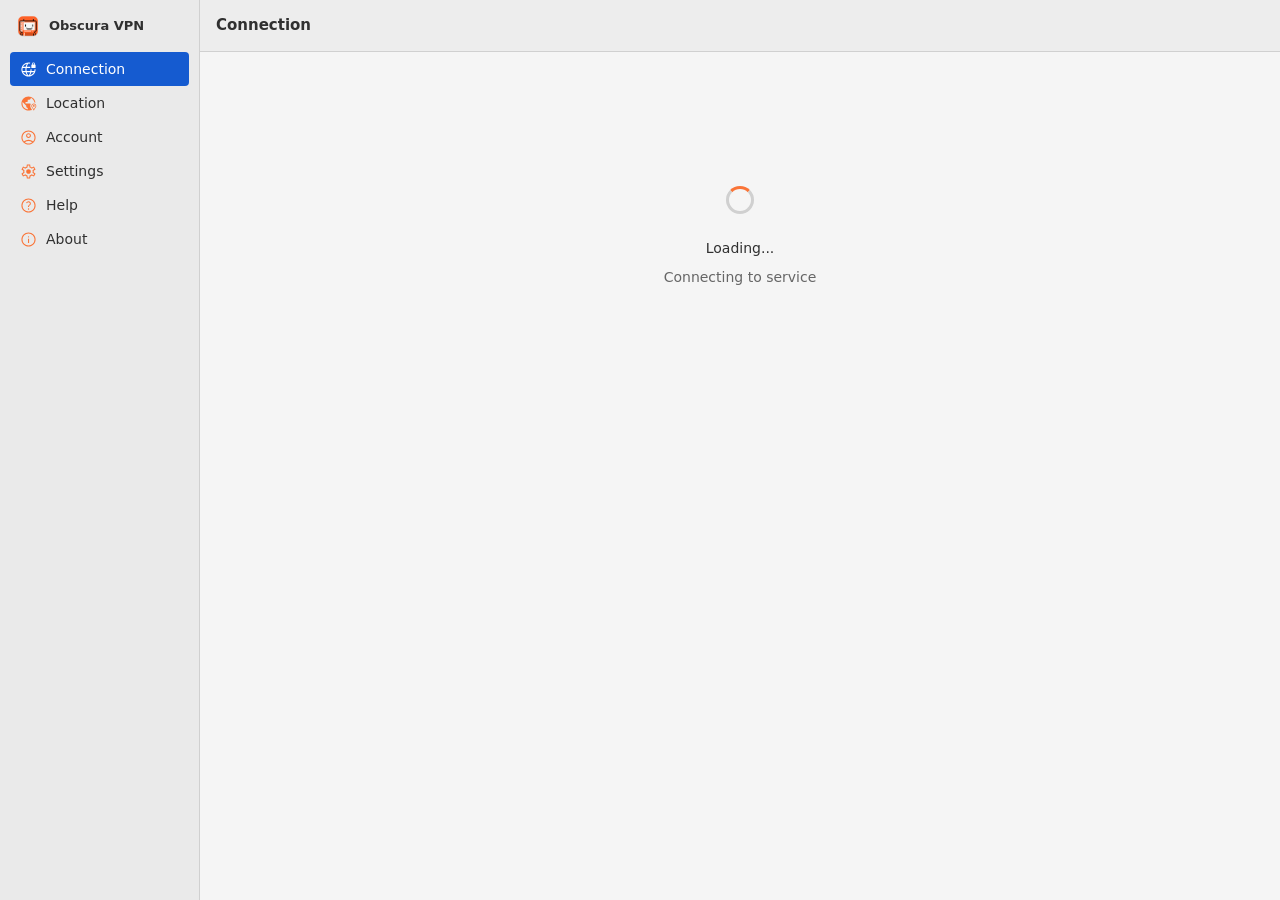
==== simple-ui/index.html @ 24886fd9 "release: refresh the official-style UI in 1.177-10" ====
<!DOCTYPE html>
<html lang="en">
<head>
<meta charset="UTF-8" />
<meta name="viewport" content="width=device-width, initial-scale=1.0" />
<title>Obscura VPN</title>
<script>if(window.obscuraNativeSidebar) document.documentElement.classList.add("native-shell");</script>
<link rel="stylesheet" href="./style.css" />
</head>
<body>
<div class="pixel-grid" id="pixelGrid" aria-hidden="true"></div>
<div id="app">
  <header class="topbar"><h1 id="pageTitle">Connection</h1></header>
  <nav class="nav" id="nav" aria-label="Main navigation">
    <div class="sidebar-brand"><img src="./assets/app-icon.png" width="24" height="24" alt="" /><span>Obscura VPN</span></div>
    <button data-view="connection" class="nav-btn active"><span class="nav-icon" aria-hidden="true"><svg xmlns="http://www.w3.org/2000/svg" width="16" height="16" viewBox="0 0 960 960" focusable="false">
  <path d="M480,880q-83,0 -156,-31.5t-127,-86q-54,-54.5 -85.5,-128T80,478q0,-83 31.5,-155.5T197,196q54,-54 127,-85t156,-31q26,0 50.5,4t49.5,9l-20,57q-20,-6 -40,-8t-40,-2q-42,35 -62,86t-34,104h196v60L373,390q-3,22 -4.5,44t-1.5,44q0,23 1.5,45.5T373,569h215q3,-23 4.5,-48t1.5,-61h60q0,36 -2,61t-4,48h160q6,-23 9,-47.5t3,-61.5h60q0,94 -31.5,171T763,763.5q-54,55.5 -127,86T480,880ZM152,569h159q-2,-23 -3,-45.5t-1,-45.5q0,-22 1,-44t4,-44L152,390q-6,22 -9,43.5t-3,44.5q0,23 3,45.5t9,45.5ZM395,810q-27,-42 -44.5,-87.5T322,629L172,629q35,66 93.5,111.5T395,810ZM172,330h151q10,-48 27.5,-93t43.5,-86q-73,18 -131,65t-91,114ZM480,822q38,-39 61,-89t36,-104L384,629q12,54 35,103.5t61,89.5ZM566,809q71,-22 129,-68t93,-112L639,629q-11,48 -28.5,93.5T566,809ZM674,400q-14,0 -24,-10t-10,-24v-132q0,-14 10,-24t24,-10h6v-40q0,-33 23.5,-56.5T760,80q33,0 56.5,23.5T840,160v40h6q14,0 24,10t10,24v132q0,14 -10,24t-24,10L674,400ZM720,200h80v-40q0,-17 -11.5,-28.5T760,120q-17,0 -28.5,11T720,158v42Z" fill="#222222" />
</svg></span>Connection</button>
    <button data-view="location" class="nav-btn"><span class="nav-icon" aria-hidden="true"><svg xmlns="http://www.w3.org/2000/svg" width="16" height="16" viewBox="0 0 960 960" focusable="false">
  <path d="M480,880q-83,0 -156,-31.5T197,763q-54,-54 -85.5,-127T80,480q0,-83 31.5,-156T197,197q54,-54 127,-85.5T480,80q157,0 270.5,104.5T878,443q-14,-8 -30,-14t-33,-9q-15,-87 -70,-156T607,161v18q0,35 -24,61t-59,26h-87v87q0,17 -13.5,28T393,392h-83v88h258q15,0 26,11t13,26q-13,23 -20,48.5t-7,51.5q0,60 34,112t66,98q-45,26 -95,39.5T480,880ZM437,819v-82q-35,0 -59,-26t-24,-61v-44L149,401q-5,20 -7,39.5t-2,39.5q0,130 84.5,227T437,819ZM780,880q-4,0 -6.5,-2t-3.5,-5q-13,-38 -34.5,-70.5T689,739q-21,-26 -35,-57t-14,-65q0,-58 41,-99t99,-41q58,0 99,41t41,99q0,34 -14,65t-35,57q-24,31 -46,63.5T790,873q-1,3 -3.5,5t-6.5,2ZM780,797q14,-21 28.5,-41t30.5,-40q17,-22 29,-46.5t12,-52.5q0,-42 -29,-71t-71,-29q-42,0 -71,29t-29,71q0,28 12,52.5t29,46.5q16,20 30.5,40t28.5,41ZM780,667q-21,0 -35.5,-14.5T730,617q0,-21 14.5,-35.5T780,567q21,0 35.5,14.5T830,617q0,21 -14.5,35.5T780,667Z" fill="#222222" />
</svg></span>Location</button>
    <button data-view="account" class="nav-btn"><span class="nav-icon" aria-hidden="true"><svg xmlns="http://www.w3.org/2000/svg" width="16" height="16" viewBox="0 0 960 960" focusable="false">
  <path d="M222,705q63,-44 125,-67.5T480,614q71,0 133.5,23.5T739,705q44,-54 62.5,-109T820,480q0,-145 -97.5,-242.5T480,140q-145,0 -242.5,97.5T140,480q0,61 19,116t63,109ZM479.81,510q-57.81,0 -97.31,-39.69 -39.5,-39.68 -39.5,-97.5 0,-57.81 39.69,-97.31 39.68,-39.5 97.5,-39.5 57.81,0 97.31,39.69 39.5,39.68 39.5,97.5 0,57.81 -39.69,97.31 -39.68,39.5 -97.5,39.5ZM480.47,880Q398,880 325,848.5t-127.5,-86q-54.5,-54.5 -86,-127.27Q80,562.47 80,479.73 80,397 111.5,324.5q31.5,-72.5 86,-127t127.27,-86q72.76,-31.5 155.5,-31.5 82.73,0 155.23,31.5 72.5,31.5 127,86t86,127.03q31.5,72.53 31.5,155T848.5,635q-31.5,73 -86,127.5t-127.03,86Q562.94,880 480.47,880ZM480,820q55,0 107.5,-16T691,748q-51,-36 -104,-55t-107,-19q-54,0 -107,19t-104,55q51,40 103.5,56T480,820ZM480,450q34,0 55.5,-21.5T557,373q0,-34 -21.5,-55.5T480,296q-34,0 -55.5,21.5T403,373q0,34 21.5,55.5T480,450ZM480,373ZM480,747Z" fill="#222222" />
</svg></span>Account</button>
    <button data-view="settings" class="nav-btn"><span class="nav-icon" aria-hidden="true"><svg xmlns="http://www.w3.org/2000/svg" width="16" height="16" viewBox="0 0 960 960" focusable="false">
  <path d="m388,880 l-20,-126q-19,-7 -40,-19t-37,-25l-118,54 -93,-164 108,-79q-2,-9 -2.5,-20.5T185,480q0,-9 0.5,-20.5T188,439L80,360l93,-164 118,54q16,-13 37,-25t40,-18l20,-127h184l20,126q19,7 40.5,18.5T669,250l118,-54 93,164 -108,77q2,10 2.5,21.5t0.5,21.5q0,10 -0.5,21t-2.5,21l108,78 -93,164 -118,-54q-16,13 -36.5,25.5T592,754L572,880L388,880ZM436,820h88l14,-112q33,-8 62.5,-25t53.5,-41l106,46 40,-72 -94,-69q4,-17 6.5,-33.5T715,480q0,-17 -2,-33.5t-7,-33.5l94,-69 -40,-72 -106,46q-23,-26 -52,-43.5T538,252l-14,-112h-88l-14,112q-34,7 -63.5,24T306,318l-106,-46 -40,72 94,69q-4,17 -6.5,33.5T245,480q0,17 2.5,33.5T254,547l-94,69 40,72 106,-46q24,24 53.5,41t62.5,25l14,112ZM480,610q54,0 92,-38t38,-92q0,-54 -38,-92t-92,-38q-54,0 -92,38t-38,92q0,54 38,92t92,38ZM480,480Z" fill="#222222" />
</svg></span>Settings</button>
    <button data-view="help" class="nav-btn"><span class="nav-icon" aria-hidden="true"><svg xmlns="http://www.w3.org/2000/svg" width="16" height="16" viewBox="0 -960 960 960" focusable="false">
  <path d="M511-258q11-11 11-27t-11-27q-11-11-27-11t-27 11q-11 11-11 27t11 27q11 11 27 11t27-11Zm-62-135h59q0-26 6.5-47.5T555-490q31-26 44-51t13-55q0-53-34.5-85T486-713q-49 0-86.5 24.5T345-621l53 20q11-28 33-43.5t52-15.5q34 0 55 18.5t21 47.5q0 22-13 41.5T508-512q-30 26-44.5 51.5T449-393Zm31 313q-82 0-155-31.5t-127.5-86Q143-252 111.5-325T80-480q0-83 31.5-156t86-127Q252-817 325-848.5T480-880q83 0 156 31.5T763-763q54 54 85.5 127T880-480q0 82-31.5 155T763-197.5q-54 54.5-127 86T480-80Zm0-60q142 0 241-99.5T820-480q0-142-99-241t-241-99q-141 0-240.5 99T140-480q0 141 99.5 240.5T480-140Zm0-340Z" fill="#222222" />
</svg></span>Help</button>
    <button data-view="about" class="nav-btn"><span class="nav-icon" aria-hidden="true"><svg xmlns="http://www.w3.org/2000/svg" width="16" height="16" viewBox="0 0 960 960" focusable="false">
  <path d="M453,680h60v-240h-60v240ZM479.98,366q14.02,0 23.52,-9.2T513,334q0,-14.45 -9.48,-24.22 -9.48,-9.78 -23.5,-9.78t-23.52,9.78Q447,319.55 447,334q0,13.6 9.48,22.8 9.48,9.2 23.5,9.2ZM480.27,880q-82.74,0 -155.5,-31.5Q252,817 197.5,762.5t-86,-127.34Q80,562.32 80,479.5t31.5,-155.66Q143,251 197.5,197t127.34,-85.5Q397.68,80 480.5,80t155.66,31.5Q709,143 763,197t85.5,127Q880,397 880,479.73q0,82.74 -31.5,155.5Q817,708 763,762.32q-54,54.31 -127,86Q563,880 480.27,880ZM480.5,820Q622,820 721,720.5t99,-241Q820,338 721.19,239T480,140q-141,0 -240.5,98.81T140,480q0,141 99.5,240.5t241,99.5ZM480,480Z" fill="#222222" />
</svg></span>About</button>
    <div class="sidebar-footer"><span id="appVersion"></span></div>
  </nav>

  <!-- Main -->
  <main class="main">
    <!-- Splash / Loading -->
    <section id="view-splash" class="view">
      <div class="center">
        <div class="loader"></div>
        <p>Loading...</p>
        <p class="muted" id="splashDetail">Connecting to service</p>
      </div>
    </section>

    <!-- Degraded -->
    <section id="view-degraded" class="view hidden">
      <div class="card warning">
        <h3>Service unavailable</h3>
        <p id="degradedMsg">Obscura service is not running.</p>
        <div class="row gap">
          <button id="btnRestartService" class="btn primary">Restart service</button>
          <button id="btnAddOperator" class="btn">Add permission</button>
        </div>
        <p class="muted small" id="degradedDetail"></p>
        <p class="muted small" id="degradedHint">If initialization does not finish, check the service logs: <code>journalctl -u obscura.service -n 50 --no-pager</code> — common cause is a missing <code>libtss2-tctildr0t64</code> (<code>sudo apt install libtss2-tctildr0t64</code>).</p>
      </div>
    </section>

    <!-- Login -->
    <section id="view-login" class="view hidden">
      <div class="login-layout">
        <div class="login-card card">
          <h2 id="loginTitle">Welcome to Obscura</h2>
          <p class="muted" id="loginSubtitle">Create an account or sign in with your existing number.</p>

          <div id="loginCreateBox">
            <button id="btnCreateAccount" class="btn primary large full">Create account</button>
            <p class="or">— or —</p>
          </div>

          <div class="field">
            <label for="accountInput">Account number</label>
            <input id="accountInput" type="text" placeholder="XXXX - XXXX - XXXX - XXXX - XXXX" autocomplete="off" spellcheck="false" />
            <p class="field-hint small muted" id="accountHint">Enter the 20 digits (with or without dashes)</p>
            <p class="field-error small" id="accountError"></p>
          </div>
          <button id="btnLogin" class="btn primary full">Sign in</button>
          <p class="small muted" id="loginStatus"></p>

          <div id="loginGeneratedBox" class="hidden">
            <div class="generated-number" id="generatedNumber"></div>
            <div class="row gap">
              <button id="btnCopyGenerated" class="btn">Copy</button>
              <a id="payLink" class="btn primary" target="_blank" rel="noopener">Continue to payment</a>
            </div>
            <button id="btnDoneGenerated" class="btn ghost small">I've paid / Continue</button>
            <button id="btnWantExisting" class="btn ghost small muted">I already have an account</button>
          </div>
        </div>
        <p class="small muted center">By creating, you agree to the terms at <a href="https://obscura.com/legal" target="_blank">obscura.com/legal</a></p>
      </div>
    </section>

    <!-- Connection -->
    <section id="view-connection" class="view hidden">
      <div class="connection-main">
        <div class="hero">
          <img src="./assets/not-connected-mascot.svg" id="connectionMascot" class="hero-logo" width="76" height="76" alt="" />
          <h2 id="connTitle">Not connected to Obscura</h2>
          <p class="muted" id="connSubtitle">Connect to browse privately</p>
          <div id="connActions">
            <button id="btnQuickConnect" class="btn primary large"><img class="quick-icon" src="./assets/bolt.badge.automatic.fill.svg" alt="" /> Quick Connect</button>
            <button id="btnCancelConnect" class="btn hidden">Cancel</button>
            <button id="btnDisconnect" class="btn danger hidden">Disconnect</button>
          </div>
        </div>
        <div class="connection-choice">
          <p class="or"><span>or connect to</span></p>
          <div class="city-control">
            <div class="city-picker"><span id="cityFlag" aria-hidden="true"></span><label class="sr-only" for="citySelect">VPN location</label><select id="citySelect" class="select"></select><span id="lastChosenBadge" class="last-chosen hidden">Last chosen</span></div>
            <button id="btnConnectCity" class="btn primary">Connect</button>
            <button id="btnDisconnectCity" class="btn hidden">Disconnect</button>
          </div>
          <p class="small muted" id="cityHint"></p>
        </div>
        <div id="sessionCard" class="session-card" style="display:none"><p class="small muted" id="sessionInfo"></p></div>
      </div>
      <div class="traffic-panel" id="trafficPanel" data-state="disconnected" role="status" aria-live="polite">
        <div class="traffic-endpoint"><svg viewBox="0 0 24 24" aria-hidden="true"><path d="M5 4h14v12H5zM2 20h20M8 16v4m8-4v4"/></svg><span>Your device</span></div>
        <div class="traffic-path"><div class="progress-track" id="progressTrack" aria-hidden="true"><span class="dot"></span><span class="progress-line"></span><span class="dot"></span><span class="progress-line"></span><span class="dot"></span><span class="progress-line"></span><span class="dot"></span></div><span id="trafficMessage">Protection not confirmed</span></div>
        <div class="traffic-endpoint"><svg viewBox="0 0 24 24" aria-hidden="true"><circle cx="12" cy="12" r="9"/><ellipse cx="12" cy="12" rx="4" ry="9"/><path d="M3 12h18M5 6h14M5 18h14"/></svg><span>Internet</span></div>
      </div>
    </section>

    <!-- Location -->
    <section id="view-location" class="view hidden">
      <div class="stack">
        <div class="location-banner" id="locationBanner" data-state="disconnected">
          <span class="status-symbol" aria-hidden="true">!</span><div class="flex-1"><h2 id="locationConnectionTitle">Disconnected</h2><p id="locationConnectionDetail">Protection not confirmed</p></div>
          <button id="btnLocationConnect" class="btn primary">ϟ Quick Connect</button>
        </div>
        <div class="location-search">
          <label id="locationTitle" class="sr-only" for="locationSearch">Choose location</label>
          <input id="locationSearch" type="search" placeholder="Search city or country…" />
          <div class="row gap small muted" id="locationStats"></div>
        </div>
        <div id="locationList" class="stack"></div>
      </div>
    </section>

    <!-- Account -->
    <section id="view-account" class="view hidden">
      <div class="stack account-sections">
        <div class="card account-status" id="accountStatusCard"></div>
        <div class="card account-number-card">
          <div class="row gap"><h2 class="flex-1">Account Number</h2><button id="btnToggleAccount" class="btn text small" aria-label="Show account number">Show</button><button id="btnCopyAccount" class="btn text small">Copy</button><button id="btnLogout" class="btn text danger">Log out</button></div>
          <code id="accountNumberDisplay" class="mono">••••</code>
        </div>
        <div class="card configurations-card"><h2>WireGuard® Configurations</h2><a id="manageTunnelsLink" href="#" target="_blank" rel="noopener" class="btn primary">Manage Configurations ↗</a></div>
        <details class="account-danger"><summary>Account deletion</summary><p class="muted small">Permanently delete this account.</p><button id="btnDeleteAccount" class="btn danger">Delete account</button></details>
      </div>
    </section>

    <!-- Settings -->
    <section id="view-settings" class="view hidden">
      <div class="stack">
        <div class="card">
          <h3>General</h3>
          <label class="switch"><input type="checkbox" id="toggleLoginItem" /> <span>Launch Obscura VPN at login</span></label>
          <label class="switch"><input type="checkbox" id="toggleAutoConnect" /> <span>Automatically connect at launch</span></label>
          <p class="setting-description muted">Connect to the last chosen location when Obscura starts. If you last used Quick Connect, Obscura will choose a location automatically.</p>
        </div>
        <div class="card" id="killSwitchSettings">
          <h3>Network</h3>
          <label class="switch">
            <input type="checkbox" id="toggleKillSwitch" />
            <span>Kill switch</span>
          </label>
          <p class="small muted setting-description">When enabled, blocks internet traffic outside VPN tunnels, including during startup and while disconnected. Local network access follows your settings.</p>
          <p class="small muted" id="killSwitchStatus" role="status" aria-live="polite"></p>
          <label class="switch"><input type="checkbox" id="toggleLocalNetwork" /><span>Allow local network access</span></label>
          <button id="btnRotateKey" class="btn primary">Rotate WireGuard® key</button>
        </div>
        <div class="card">
          <h3>Appearance</h3>
          <div class="row gap">
            <button data-scheme="auto" class="btn small scheme-btn">Auto</button>
            <button data-scheme="light" class="btn small scheme-btn">Light</button>
            <button data-scheme="dark" class="btn small scheme-btn">Dark</button>
          </div>
        </div>
        <div class="card">
          <h3>DNS</h3>
          <div class="row gap">
            <label class="radio"><input type="radio" name="dnsMode" value="obscura" checked /> Obscura</label>
            <label class="radio"><input type="radio" name="dnsMode" value="system" /> System</label>
          </div>
          <div class="grid2" id="dnsBlockGrid">
            <label class="switch"><input type="checkbox" data-dns="ad" /> Ads</label>
            <label class="switch"><input type="checkbox" data-dns="tracker" /> Trackers</label>
            <label class="switch"><input type="checkbox" data-dns="malware" /> Malware</label>
            <label class="switch"><input type="checkbox" data-dns="adult" /> Adult</label>
            <label class="switch"><input type="checkbox" data-dns="gambling" /> Gambling</label>
            <label class="switch"><input type="checkbox" data-dns="socialMedia" /> Social media</label>
          </div>
        </div>
      </div>
    </section>

    <!-- Help -->
    <section id="view-help" class="view hidden">
      <div class="stack">
        <div class="card">
          <img class="help-mascot" src="./assets/thinking-mascot.svg" width="100" height="138" alt="" />
          <h2>Having trouble?</h2>
          <p>Reach out to <a href="mailto:support@obscura.net">support@obscura.net</a></p>
          <details class="feedback-details"><summary>Include a description of the problem</summary><div class="field">
            <label for="feedbackInput">Describe the problem (for debug bundle)</label>
            <textarea id="feedbackInput" rows="3" placeholder="What happened?"></textarea>
          </div>
          </details><button id="btnDebugBundle" class="btn primary">Create Debugging Archive</button>
          <p class="small muted" id="debugPath"></p>
          <button id="btnRevealDebug" class="btn small hidden">Show file</button>
          <h3 class="social-heading">Socials</h3><p class="muted">Connect with us via</p>
          <div class="social-links"><a href="https://discord.gg/xsP2Fp7s6r" target="_blank" rel="noopener">Discord</a><a href="https://matrix.to/#/!CznDYbvmUUGxsJaWuW:matrix.social.obscuravpn.io?via=matrix.social.obscuravpn.io&amp;via=matrix.org" target="_blank" rel="noopener">[m] Matrix</a><a href="https://x.com/obscuravpn" target="_blank" rel="noopener" aria-label="Obscura on X">𝕏</a></div>
        </div>
      </div>
    </section>

    <!-- About -->
    <section id="view-about" class="view hidden">
      <div class="stack">
        <div class="card center">
          <div><img src="./assets/app-icon.png" class="about-logo" width="96" height="96" alt="" /></div>
          <h2 class="wordmark" aria-label="Obscura"><svg xmlns="http://www.w3.org/2000/svg" width="127" height="27" viewBox="0 0 127 27" fill="black" aria-hidden="true" focusable="false">
<path fill-rule="evenodd" clip-rule="evenodd" d="M109.827 13.6818V8.66624L126.108 8.68357V27.0006H109.899V15.8486H120.936V13.6818H109.827ZM120.936 19.7778H115.071V22.0602H120.936V19.7778Z" />
<path d="M100.336 26.9718H95.0489V8.68357H107.126V13.6818H100.336V26.9718Z" />
<path d="M91.8708 27.0006H75.6625V8.68357H80.8341V22.0602H86.6992V8.68357H91.8708V27.0006Z" />
<path d="M72.9756 26.9718H59.5698V8.68357H72.9756V13.6818H64.7414V22.0602H72.9756V26.9718Z" />
<path d="M56.3628 27.0006H41.9747V22.0602H51.1045V19.72H41.9747V8.71246H56.3628V13.6818H47.233V15.9064H56.3628V27.0006Z" />
<path fill-rule="evenodd" clip-rule="evenodd" d="M39.0855 27.0006H21.6927V0.333984H26.951V8.71246H39.0855V27.0006ZM26.951 13.6818V22.0602H33.9139V13.6818H26.951Z" />
<path fill-rule="evenodd" clip-rule="evenodd" d="M0.890625 27.0006V8.71246H18.2835V27.0006H0.890625ZM6.14893 13.6818V22.0602H13.1118V13.6818H6.14893Z" />
</svg></h2>
          <p class="muted" id="aboutVersion">v1.177-10</p>
          <a href="https://github.com/gnustella-lab/obscura-simple/releases/latest" target="_blank" rel="noopener" class="btn primary">Check for updates ↗</a>
          <p class="about-copyright muted">© Sovereign Engineering Inc. All rights reserved.</p>
          <div class="row center gap">
            <a href="https://obscura.com" target="_blank" class="text-link">Visit obscura.com</a>
            <button id="btnLicenses" class="btn text small">Open Source Licenses</button><a href="https://obscura.com/legal" target="_blank" rel="noopener">Terms of Service and Privacy Policy</a>
          </div>
          <p class="small muted">WireGuard® is a registered trademark of Jason A. Donenfeld.</p>
        </div>
        <div class="card" id="licensesCard" style="display:none">
          <h3>Licenses</h3>
          <p class="muted">Source and dependency information for this build.</p><p><a href="https://github.com/gnustella-lab/obscura-simple/blob/main/LICENSE.md" target="_blank" rel="noopener">Application license ↗</a></p><p><a href="https://github.com/gnustella-lab/obscura-simple/blob/main/rustlib/Cargo.toml" target="_blank" rel="noopener">Rust dependencies ↗</a></p><p><a href="https://github.com/gnustella-lab/obscura-simple/blob/main/obscura-ui/package.json" target="_blank" rel="noopener">UI dependencies ↗</a></p>
        </div>
      </div>
    </section>

    <!-- Developer -->
    <section id="view-developer" class="view hidden">
      <div class="stack">
        <div class="card">
          <h3>Developer</h3>
          <pre id="devOsStatus" class="mono small" style="max-height:240px;overflow:auto"></pre>
          <pre id="devAppStatus" class="mono small" style="max-height:240px;overflow:auto"></pre>
          <div class="row gap">
            <button id="btnResetDefaults" class="btn small danger">Reset</button>
            <button id="btnRestartApp" class="btn small">Restart app</button>
          </div>
        </div>
      </div>
    </section>
  </main>
</div>

<div id="toast" class="toast hidden"></div>
<script type="module" src="./app.js"></script>
</body>
</html>
---- simple-ui/style.css ----
:root{
  color-scheme:light dark;
  --bg:#f5f5f5;--sidebar:#eaeaea;--header:#ededed;--card:#fff;
  --text:#303030;--muted:#666;--border:#d0d0d0;--control-border:#858585;
  --primary:#fa7437;--primary-hover:#ff8750;--primary-text:#281205;--link:#a43d13;
  --selected:#155bd0;--success:#267440;--danger:#b62638;--protected:#235cb0;
  --pixel:#b7b7b7;--switch:#999;--radius:8px;--speed:.15s;
  --sidebar-width:200px;--font-sans:system-ui,-apple-system,"Segoe UI",sans-serif;
}
@media(prefers-color-scheme:dark){
  :root:not([data-theme="light"]){
    --bg:#2e2e2e;--sidebar:#383838;--header:#262626;--card:#343434;
    --text:#dedede;--muted:#b6b6b6;--border:#535353;--control-border:#858585;
    --primary-text:#fff;--quick-icon-filter:brightness(0) invert(1);
    --link:#ffc18a;--success:#8edaa4;--danger:#ff8b98;--protected:#9dc3ff;
    --pixel:#505050;--switch:#585858;
  }
}
:root[data-theme="dark"]{
  color-scheme:dark;--bg:#2e2e2e;--sidebar:#383838;--header:#262626;--card:#343434;
  --text:#dedede;--muted:#b6b6b6;--border:#535353;--control-border:#858585;
  --primary-text:#fff;--quick-icon-filter:brightness(0) invert(1);
  --link:#ffc18a;--success:#8edaa4;--danger:#ff8b98;--protected:#9dc3ff;
  --pixel:#505050;--switch:#585858;
}
:root[data-theme="light"]{color-scheme:light}
*,*::before,*::after{box-sizing:border-box}
html,body{margin:0;padding:0;min-height:100%;-webkit-text-size-adjust:100%}
body{min-height:100vh;isolation:isolate;background:var(--bg);color:var(--text);font:14px/1.5 var(--font-sans)}
button,input,select,textarea{font:inherit;color:inherit}
button,a,input,select,textarea,summary{-webkit-tap-highlight-color:transparent}
button{cursor:pointer}button:disabled{cursor:default;opacity:.5}
a{color:var(--link);text-decoration:none}a:hover{text-decoration:underline}
h1,h2,h3,h4,p{margin:0}h1{font-size:15px;font-weight:600}h2{font-size:18px;font-weight:600}h3{font-size:18px;font-weight:600}h4{font-size:14px;font-weight:500}
p+p{margin-top:8px}code,pre,.mono{font-family:ui-monospace,SFMono-Regular,Consolas,monospace}
.hidden{display:none!important}.muted{color:var(--muted)}.small{font-size:12px}.center{text-align:center}.flex-1{flex:1;min-width:0}
.row{display:flex;align-items:center}.row.center{justify-content:center}.gap{gap:12px}.stack{display:flex;flex-direction:column;gap:24px}
.full{width:100%}.grid2{display:grid;grid-template-columns:repeat(2,minmax(0,1fr));gap:8px 24px}
.sr-only{position:absolute;width:1px;height:1px;padding:0;margin:-1px;overflow:hidden;clip:rect(0,0,0,0);white-space:nowrap;border:0}
:focus-visible{outline:2px solid var(--link);outline-offset:3px}
#app{position:relative;z-index:1;min-height:100vh}
.nav{position:fixed;inset:0 auto 0 0;width:var(--sidebar-width);display:flex;flex-direction:column;padding:10px 10px 16px;background:var(--sidebar);border-right:1px solid var(--border);z-index:20}
.sidebar-brand{height:42px;display:flex;align-items:center;gap:9px;padding:0 6px 10px;font-size:13px;font-weight:600}
.nav-btn{display:flex;align-items:center;gap:9px;min-height:34px;padding:5px 10px;border:0;border-radius:4px;background:transparent;text-align:left;font-weight:500}
.nav-btn.active{background:var(--selected);color:#fff}.nav-icon{width:17px;height:17px;flex:none;color:var(--primary)}
.nav-icon svg{display:block;width:100%;height:100%;fill:currentColor}.nav-icon path{fill:currentColor}.nav-btn.active .nav-icon{color:#fff}.sidebar-footer{margin-top:auto;padding:16px 10px 0;font-size:11px;color:var(--muted)}
.topbar{position:sticky;top:0;z-index:10;height:52px;margin-left:var(--sidebar-width);padding:0 16px;display:flex;align-items:center;background:var(--header);border-bottom:1px solid var(--border)}
.main{position:relative;margin-left:var(--sidebar-width);padding:30px 60px 24px}
.view{max-width:700px;margin:0 auto}.card{padding:18px 16px;border:1px solid var(--border);border-radius:var(--radius);background:var(--card)}
.card>h3{margin-bottom:16px}.card>p{margin-top:10px}.card.warning{border-color:var(--link)}
.native-shell{--sidebar-width:0px}.native-shell .nav{display:none!important}
body.no-navigation{--sidebar-width:0px}.no-navigation .nav{display:none}
.btn{display:inline-flex;align-items:center;justify-content:center;gap:8px;min-height:38px;padding:8px 16px;border:1px solid var(--control-border);border-radius:7px;background:var(--card);font-weight:550;text-decoration:none;white-space:nowrap}
.btn.primary{background:var(--primary);color:var(--primary-text);border-color:transparent}.btn.primary:hover{text-decoration:none;background:var(--primary-hover)}
.btn.danger{color:var(--danger)}.btn.text,.btn.ghost{background:transparent;border-color:transparent;color:var(--link);padding:4px 8px;min-height:32px}.btn.text.danger{color:var(--danger)}
.btn.small{font-size:12px;min-height:32px;padding:5px 10px}.btn.large{min-height:44px;font-size:15px}
.icon-btn{display:inline-flex;align-items:center;justify-content:center;width:32px;height:32px;border:1px solid var(--control-border);border-radius:5px;background:transparent;padding:5px;color:var(--text)}
input:not([type="checkbox"]):not([type="radio"]),select,textarea{width:100%;min-width:0;min-height:38px;padding:8px 12px;border:1px solid var(--control-border);border-radius:6px;background:var(--card)}
textarea{resize:vertical}::placeholder{color:var(--muted);opacity:1}.field{margin:14px 0}.field>label{display:block;margin-bottom:6px}.field-hint,.field-error{margin-top:6px}.field-error{color:var(--danger)}
.switch{display:flex;align-items:flex-start;gap:12px;min-height:36px;cursor:pointer;font-size:14px}
.switch input{appearance:none;-webkit-appearance:none;flex:none;width:36px;height:20px;margin:2px 0 0;background:var(--switch);border:1px solid var(--control-border);border-radius:12px;position:relative;cursor:pointer;transition:background-color var(--speed) ease}
.switch input::after{content:"";position:absolute;top:2px;left:2px;width:14px;height:14px;border-radius:50%;background:#fff;box-shadow:0 0 0 1px #5555;transition:transform var(--speed) ease}
.switch input:checked{background:var(--primary);border-color:var(--primary)}.switch input:checked::after{transform:translateX(16px)}
.radio{display:flex;align-items:center;gap:8px}.radio input{accent-color:var(--primary)}
#view-connection{display:flex;flex-direction:column;justify-content:space-between;min-height:calc(100svh - 106px);max-width:760px}
.connection-main{width:min(100%,480px);margin:10px auto 0}.hero{text-align:center}.hero-logo{display:block;object-fit:contain;image-rendering:pixelated;margin:0 auto 18px}
.hero h2{font-size:clamp(22px,2.4vw,26px);font-weight:600;line-height:1.25;margin:0 0 6px}.hero>p{font-size:16px}
#connActions{margin:18px auto 0;max-width:320px}#connActions .btn{width:100%}.quick-icon{width:18px;height:18px;object-fit:contain;filter:var(--quick-icon-filter,none)}
.or{display:flex;align-items:center;gap:12px;text-align:center;color:var(--muted);margin:12px 0}.or::before,.or::after{content:"";height:1px;background:var(--border);flex:1}
.city-control{display:flex;gap:10px}.city-picker{display:flex;align-items:center;min-width:0;flex:1;gap:8px;border:1px solid var(--control-border);border-radius:7px;background:var(--card);padding:0 12px}
.city-picker select{border:0;background:transparent;min-height:46px;padding-left:0}.city-picker .flag-img{width:20px;display:block}.city-picker .flag-badge{font-size:11px}
.last-chosen{font-size:11px;color:var(--success);border:1px solid currentColor;border-radius:4px;padding:2px 5px;white-space:nowrap}.city-control>.btn{min-width:110px}
#cityHint{text-align:center;min-height:18px;margin-top:6px}.session-card{text-align:center;margin-top:10px}
.traffic-panel{display:flex;align-items:center;justify-content:space-between;gap:22px;padding:14px 18px;margin:32px 0 0;border:1px solid var(--border);border-radius:16px;background:var(--card);box-shadow:0 2px 8px #0002;--traffic-color:var(--muted)}
.traffic-panel[data-state="disconnected"]{--traffic-color:var(--danger)}.traffic-panel[data-state="connected"]{--traffic-color:var(--success)}.traffic-panel[data-state="blocked"]{--traffic-color:var(--protected)}
.traffic-endpoint{display:flex;align-items:center;flex-direction:column;gap:3px;font-size:12px;white-space:nowrap}.traffic-endpoint svg{width:20px;height:20px;fill:none;stroke:currentColor;stroke-width:1.6}
.traffic-path{flex:1;max-width:320px;text-align:center;color:var(--traffic-color);font-size:12px}.progress-track{display:flex;align-items:center;margin:4px 0 8px}.progress-line{height:2px;background:var(--traffic-color);flex:1}.dot{height:4px;width:4px;background:var(--traffic-color);border-radius:50%}
.location-banner{display:flex;align-items:center;gap:12px;min-height:90px;padding:18px;border:1px solid var(--border);border-radius:8px;background:var(--card)}
.location-banner h2{font-size:17px;color:var(--danger)}.location-banner p{font-size:13px;color:var(--muted);margin-top:2px}.status-symbol{display:flex;align-items:center;justify-content:center;width:26px;height:29px;background:var(--danger);color:var(--bg);font-weight:800;border-radius:6px 6px 12px 12px}
.location-banner[data-state="connected"] h2{color:var(--success)}.location-banner[data-state="connected"] .status-symbol{background:var(--success)}.location-banner[data-state="blocked"] h2{color:var(--protected)}.location-banner[data-state="blocked"] .status-symbol{background:var(--protected)}
.location-search input{background:transparent}.location-search #locationStats{margin-top:6px}.location-search{margin-top:-6px}#locationList{gap:10px}#locationList h4{margin:7px 8px 0}#locationList h4.last-heading{color:var(--success)}
.exit-card{display:flex;align-items:center;border:1px solid var(--border);border-radius:8px;background:var(--card);min-height:64px;padding:0 12px}
.exit-connect{display:flex;align-items:center;gap:16px;flex:1;min-width:0;align-self:stretch;border:0;background:transparent;text-align:left;padding:10px 2px;color:var(--text)}
.exit-name{display:block;font-size:15px}.exit-country{display:block;font-size:13px;color:var(--muted)}.flag{display:inline-flex;align-items:center;flex-shrink:0}.flag-img{width:26px;height:auto;aspect-ratio:3/2;object-fit:cover;border-radius:4px;border:1px solid var(--border);display:block}.flag-badge{display:inline-flex;align-items:center;justify-content:center;min-width:26px;height:20px;padding:0 4px;border-radius:4px;border:1px solid var(--border);background:var(--bg);color:var(--muted);font-size:10px;font-weight:700;letter-spacing:.5px}
.exit-card.connected{border-color:var(--success)}.pin-btn[aria-pressed="true"]{color:var(--success);border-color:var(--success)}
.account-sections{gap:28px}.account-sections .card{border-color:transparent;border-radius:4px;padding:20px 16px}.account-sections h2{font-size:16px;font-weight:500}.account-status{display:flex;gap:14px;align-items:center}.account-status-icon{width:34px;height:38px;object-fit:contain}.account-status-copy{flex:1;min-width:0}.account-status-copy p{font-size:13px;color:var(--muted);margin-top:4px}.account-status-actions{display:flex;align-items:flex-end;flex-direction:column;gap:6px}.account-number-card code{display:block;overflow-wrap:anywhere;margin-top:12px;font-size:14px;letter-spacing:.7px}
.configurations-card{display:flex;align-items:center;justify-content:space-between;gap:16px}.account-danger{font-size:12px;color:var(--muted)}.account-danger summary{cursor:pointer;width:fit-content}.account-danger p{margin:8px 0}
#view-settings>.stack{gap:30px}#view-settings .card{background:transparent;border:0;padding:6px 0;border-radius:0}#view-settings h3{margin-bottom:18px}.setting-description{margin:0 0 14px 48px;font-size:13px;line-height:1.6}.setting-description+.small{margin:0 0 16px 48px}#btnRotateKey{margin-top:12px}#dnsBlockGrid{margin-top:18px}.scheme-btn.active{background:var(--selected);color:#fff;border-color:var(--selected)}
#view-help .card{padding:0;border:0;background:transparent}.help-mascot{display:block;object-fit:contain;image-rendering:pixelated;margin:6px 0 18px}#view-help h2{font-size:32px;margin-bottom:14px}#view-help p{font-size:15px}.feedback-details{margin:16px 0;font-size:13px;color:var(--muted)}.feedback-details summary{cursor:pointer}.social-heading{margin-top:30px;margin-bottom:12px}.social-links{display:flex;gap:26px;align-items:center;margin-top:18px;font-size:18px}.social-links a:last-child{font-size:30px}
#view-about .card:first-child{padding:34px 0 0;border:0;background:transparent}.about-logo{display:block;margin:0 auto 24px;image-rendering:pixelated}.wordmark{width:150px;height:34px;margin:0 auto 16px;color:var(--text)}
.wordmark svg{display:block;width:100%;height:100%;fill:currentColor}
#aboutVersion{margin-bottom:24px;cursor:pointer}#view-about .about-copyright{margin-top:65px;margin-bottom:20px}.text-link{flex-basis:100%}#view-about .row{flex-wrap:wrap;gap:10px 16px}#view-about .card>p:last-child{margin-top:20px}
.login-layout{max-width:420px;margin:24px auto}.login-card h2{margin-bottom:8px}.login-layout>.small{margin-top:18px}.generated-number{text-align:center;font-size:18px;overflow-wrap:anywhere;margin:16px 0}.loader{width:28px;height:28px;border:3px solid var(--border);border-top-color:var(--primary);border-radius:50%;animation:spin 1s linear infinite;margin:24px auto}#view-splash{padding-top:80px}@keyframes spin{to{transform:rotate(360deg)}}
#devOsStatus,#devAppStatus{white-space:pre-wrap;overflow-wrap:anywhere}.toast{position:fixed;bottom:20px;left:50%;transform:translateX(-50%);z-index:100;max-width:calc(100vw - 32px);padding:12px 18px;border:1px solid var(--border);border-radius:8px;background:var(--card);box-shadow:0 4px 20px #0003}
.pixel-grid{position:fixed;inset:auto 0 0 var(--sidebar-width);z-index:0;display:grid;grid-template-columns:repeat(40,minmax(0,1fr));gap:4px;padding:0 4px 4px;opacity:.5;pointer-events:none;user-select:none}
.pixel{aspect-ratio:1/1;border-radius:1px;background:var(--pixel);transition:background-color .25s ease}.pixel.on{background:var(--primary)}.pixel.empty{visibility:hidden}
body:not([data-view="connection"]) .pixel-grid{visibility:hidden}
@media(hover:hover){.nav-btn:not(.active):hover{background:var(--border)}.exit-card:hover{border-color:var(--control-border)}.icon-btn:hover{background:var(--border)}.btn:not(.primary):hover{filter:brightness(1.12)}}
@media(max-width:760px){.main{padding:24px 24px 20px}.last-chosen{display:none}.account-status-actions .btn{font-size:12px}.configurations-card{align-items:flex-start;flex-direction:column}}
@media(max-width:580px){
  :root{--sidebar-width:0px}.nav{position:sticky;inset:auto;top:52px;width:100%;flex-direction:row;overflow-x:auto;padding:6px;gap:3px;border-right:0;border-bottom:1px solid var(--border)}.sidebar-brand,.sidebar-footer{display:none}.nav-btn{min-height:40px;padding:6px 10px;white-space:nowrap}.nav-icon{width:15px;height:15px}.topbar{margin:0}.main{margin:0;padding:24px 18px 18px}
  #view-connection{min-height:calc(100svh - 148px)}.native-shell #view-connection{min-height:calc(100svh - 94px)}.connection-main{margin-top:4px}.city-control{gap:8px}.city-control>.btn{min-width:80px;padding-inline:10px}.city-picker{padding-inline:8px}.traffic-panel{gap:12px;padding:14px 12px}.traffic-endpoint{font-size:11px}.traffic-path{font-size:11px}.pixel-grid{gap:3px}.location-banner{padding:14px;gap:10px;flex-wrap:wrap}.location-banner .btn{margin-left:38px}.account-status{flex-wrap:wrap}.account-status-actions{width:100%;flex-direction:row;justify-content:flex-end}.account-number-card .row{flex-wrap:wrap}.account-number-card h2{flex-basis:100%}.grid2{column-gap:12px}.setting-description{margin-left:48px}#view-about .about-copyright{margin-top:42px}#view-help h2{font-size:28px}
}
@media(prefers-reduced-motion:reduce){*,*::before,*::after{transition-duration:.01ms!important;animation-duration:.01ms!important;animation-iteration-count:1!important}.loader{animation-duration:1s!important;animation-iteration-count:infinite!important}}
@media(min-width:581px){.native-shell .main{padding:30px 60px 24px}}
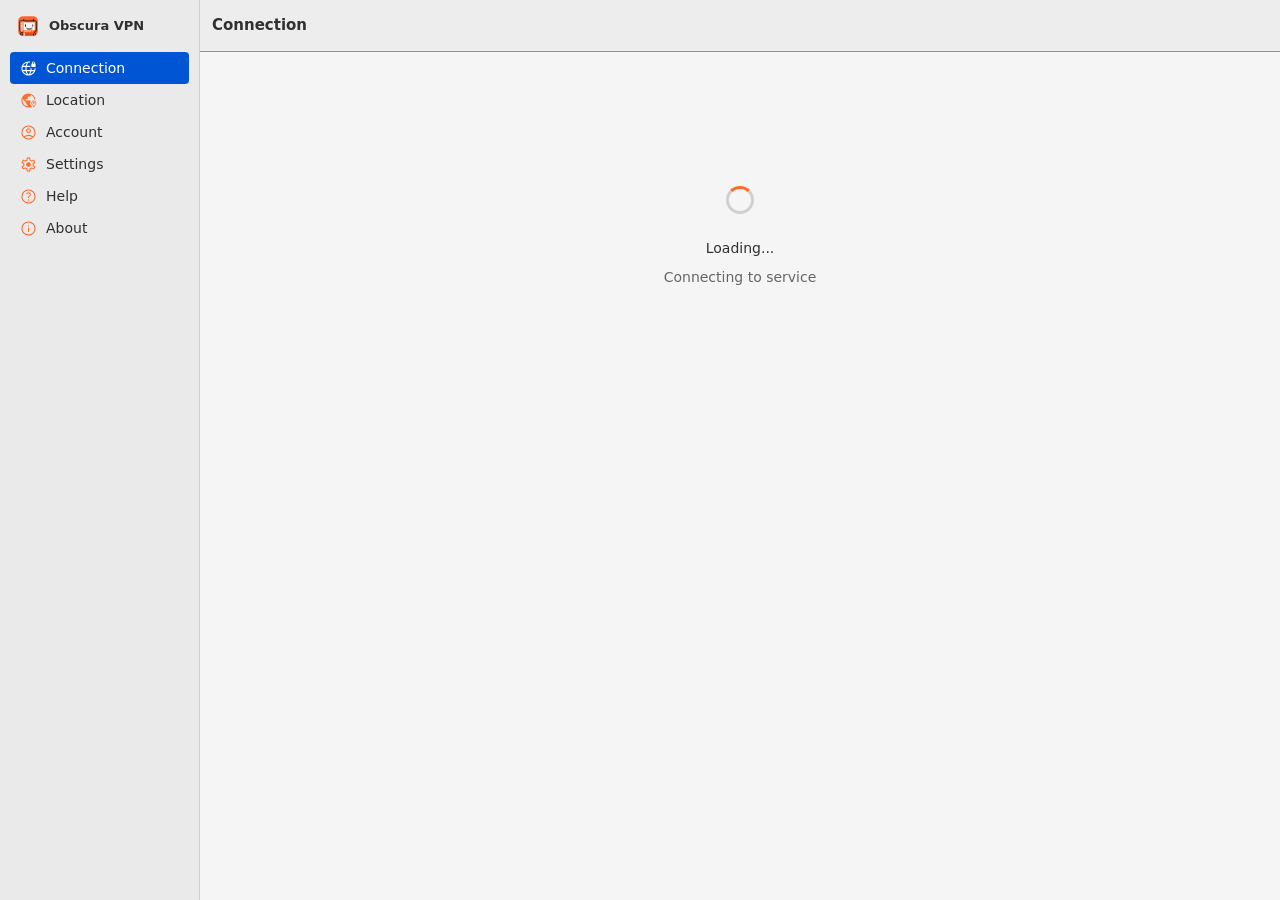
==== commit a15158ad: "release: refine the official-style GTK UI in 1.177-12" ====
--- a/simple-ui/index.html
+++ b/simple-ui/index.html
@@ -100,7 +100,7 @@
         <div class="hero">
           <img src="./assets/not-connected-mascot.svg" id="connectionMascot" class="hero-logo" width="76" height="76" alt="" />
           <h2 id="connTitle">Not connected to Obscura</h2>
-          <p class="muted" id="connSubtitle">Connect to browse privately</p>
+           <p class="muted" id="connSubtitle">Connect to enjoy seamless privacy protection</p>
           <div id="connActions">
             <button id="btnQuickConnect" class="btn primary large"><img class="quick-icon" src="./assets/bolt.badge.automatic.fill.svg" alt="" /> Quick Connect</button>
             <button id="btnCancelConnect" class="btn hidden">Cancel</button>
@@ -110,7 +110,15 @@
         <div class="connection-choice">
           <p class="or"><span>or connect to</span></p>
           <div class="city-control">
-            <div class="city-picker"><span id="cityFlag" aria-hidden="true"></span><label class="sr-only" for="citySelect">VPN location</label><select id="citySelect" class="select"></select><span id="lastChosenBadge" class="last-chosen hidden">Last chosen</span></div>
+            <details class="city-picker" id="cityPicker">
+              <summary id="cityPickerTrigger" aria-label="Choose VPN location"><span id="cityFlag" aria-hidden="true"></span><span id="citySelectionText" class="flex-1">Choose a location</span><span id="lastChosenBadge" class="last-chosen hidden">Last chosen</span><span class="picker-chevron" aria-hidden="true">⌄</span></summary>
+              <select id="citySelect" hidden tabindex="-1" aria-hidden="true"></select>
+              <div class="city-popover" id="cityPopover">
+                <label class="sr-only" for="citySearch">Search countries or cities</label>
+                <input id="citySearch" type="search" placeholder="Search countries or cities…" autocomplete="off" />
+                <div id="cityOptions" role="group" aria-label="Locations by country"></div>
+              </div>
+            </details>
             <button id="btnConnectCity" class="btn primary">Connect</button>
             <button id="btnDisconnectCity" class="btn hidden">Disconnect</button>
           </div>
@@ -146,7 +154,7 @@
       <div class="stack account-sections">
         <div class="card account-status" id="accountStatusCard"></div>
         <div class="card account-number-card">
-          <div class="row gap"><h2 class="flex-1">Account Number</h2><button id="btnToggleAccount" class="btn text small" aria-label="Show account number">Show</button><button id="btnCopyAccount" class="btn text small">Copy</button><button id="btnLogout" class="btn text danger">Log out</button></div>
+          <div class="row gap"><h2>Account Number</h2><button id="btnToggleAccount" class="btn text small account-tool" aria-label="Show account number" aria-pressed="false"><svg viewBox="0 0 24 24" aria-hidden="true"><path d="M2 12s3-6 10-6 10 6 10 6-3 6-10 6S2 12 2 12Z"/><circle cx="12" cy="12" r="3"/></svg></button><button id="btnCopyAccount" class="btn text small account-tool" aria-label="Copy account number" title="Copy account number"><svg viewBox="0 0 24 24" aria-hidden="true"><path d="M9 5H5v16h14V5h-4"/><rect x="9" y="3" width="6" height="4" rx="1"/></svg></button><button id="btnLogout" class="btn text danger">⇥ Log out</button></div>
           <code id="accountNumberDisplay" class="mono">••••</code>
         </div>
         <div class="card configurations-card"><h2>WireGuard® Configurations</h2><a id="manageTunnelsLink" href="#" target="_blank" rel="noopener" class="btn primary">Manage Configurations ↗</a></div>
@@ -181,6 +189,11 @@
             <button data-scheme="light" class="btn small scheme-btn">Light</button>
             <button data-scheme="dark" class="btn small scheme-btn">Dark</button>
           </div>
+          <div class="field">
+            <label for="pixelMotionMode">Connection background animation</label>
+            <select id="pixelMotionMode"><option value="system">Follow system preference</option><option value="animate">Animate bottom to top</option><option value="static">No animation</option></select>
+            <p class="small muted" id="pixelMotionHint"></p>
+          </div>
         </div>
         <div class="card">
           <h3>DNS</h3>
@@ -215,7 +228,7 @@
           <p class="small muted" id="debugPath"></p>
           <button id="btnRevealDebug" class="btn small hidden">Show file</button>
           <h3 class="social-heading">Socials</h3><p class="muted">Connect with us via</p>
-          <div class="social-links"><a href="https://discord.gg/xsP2Fp7s6r" target="_blank" rel="noopener">Discord</a><a href="https://matrix.to/#/!CznDYbvmUUGxsJaWuW:matrix.social.obscuravpn.io?via=matrix.social.obscuravpn.io&amp;via=matrix.org" target="_blank" rel="noopener">[m] Matrix</a><a href="https://x.com/obscuravpn" target="_blank" rel="noopener" aria-label="Obscura on X">𝕏</a></div>
+          <div class="social-links"><a class="discord-link" href="https://discord.gg/xsP2Fp7s6r" target="_blank" rel="noopener" aria-label="Obscura on Discord" title="Discord"><svg viewBox="0 0 28 22" aria-hidden="true"><path d="M23.5 2A23 23 0 0 0 18 .3l-.7 1.4a21 21 0 0 0-6.6 0L10 .3A23 23 0 0 0 4.5 2C1 7 .1 12 .5 17a23 23 0 0 0 6.8 3.5l1.4-2.3-2.1-1a17 17 0 0 0 14.8 0l-2.1 1 1.4 2.3a23 23 0 0 0 6.8-3.5c.5-6-1-11-4-15ZM9.5 14c-1.3 0-2.3-1.3-2.3-2.9s1-2.9 2.3-2.9 2.3 1.3 2.3 2.9-1 2.9-2.3 2.9Zm9 0c-1.3 0-2.3-1.3-2.3-2.9s1-2.9 2.3-2.9 2.3 1.3 2.3 2.9-1 2.9-2.3 2.9Z"/></svg></a><a class="matrix-link" href="https://matrix.to/#/!CznDYbvmUUGxsJaWuW:matrix.social.obscuravpn.io?via=matrix.social.obscuravpn.io&amp;via=matrix.org" target="_blank" rel="noopener" aria-label="Obscura on Matrix" title="Matrix">[m]</a><a href="https://x.com/obscuravpn" target="_blank" rel="noopener" aria-label="Obscura on X" title="X">𝕏</a></div>
         </div>
       </div>
     </section>
@@ -234,7 +247,7 @@
 <path fill-rule="evenodd" clip-rule="evenodd" d="M39.0855 27.0006H21.6927V0.333984H26.951V8.71246H39.0855V27.0006ZM26.951 13.6818V22.0602H33.9139V13.6818H26.951Z" />
 <path fill-rule="evenodd" clip-rule="evenodd" d="M0.890625 27.0006V8.71246H18.2835V27.0006H0.890625ZM6.14893 13.6818V22.0602H13.1118V13.6818H6.14893Z" />
 </svg></h2>
-          <p class="muted" id="aboutVersion">v1.177-10</p>
+          <p class="muted" id="aboutVersion">v1.177-12</p>
           <a href="https://github.com/gnustella-lab/obscura-simple/releases/latest" target="_blank" rel="noopener" class="btn primary">Check for updates ↗</a>
           <p class="about-copyright muted">© Sovereign Engineering Inc. All rights reserved.</p>
           <div class="row center gap">
--- a/simple-ui/style.css
+++ b/simple-ui/style.css
@@ -2,25 +2,25 @@
   color-scheme:light dark;
   --bg:#f5f5f5;--sidebar:#eaeaea;--header:#ededed;--card:#fff;
   --text:#303030;--muted:#666;--border:#d0d0d0;--control-border:#858585;
-  --primary:#fa7437;--primary-hover:#ff8750;--primary-text:#281205;--link:#a43d13;
-  --selected:#155bd0;--success:#267440;--danger:#b62638;--protected:#235cb0;
+  --primary:#ff6b2b;--primary-hover:#ff8147;--primary-text:#281205;--link:#a43d13;
+  --selected:#0055d4;--success:#267440;--danger:#b62638;--protected:#235cb0;
   --pixel:#b7b7b7;--switch:#999;--radius:8px;--speed:.15s;
   --sidebar-width:200px;--font-sans:system-ui,-apple-system,"Segoe UI",sans-serif;
 }
 @media(prefers-color-scheme:dark){
   :root:not([data-theme="light"]){
     --bg:#2e2e2e;--sidebar:#383838;--header:#262626;--card:#343434;
-    --text:#dedede;--muted:#b6b6b6;--border:#535353;--control-border:#858585;
+    --text:#d2d2d2;--muted:#a3a3a3;--border:#4c4c4c;--control-border:#606060;
     --primary-text:#fff;--quick-icon-filter:brightness(0) invert(1);
-    --link:#ffc18a;--success:#8edaa4;--danger:#ff8b98;--protected:#9dc3ff;
+    --link:#f4b66c;--success:#50b76a;--danger:#f04d61;--protected:#9dc3ff;
     --pixel:#505050;--switch:#585858;
   }
 }
 :root[data-theme="dark"]{
   color-scheme:dark;--bg:#2e2e2e;--sidebar:#383838;--header:#262626;--card:#343434;
-  --text:#dedede;--muted:#b6b6b6;--border:#535353;--control-border:#858585;
+  --text:#d2d2d2;--muted:#a3a3a3;--border:#4c4c4c;--control-border:#606060;
   --primary-text:#fff;--quick-icon-filter:brightness(0) invert(1);
-  --link:#ffc18a;--success:#8edaa4;--danger:#ff8b98;--protected:#9dc3ff;
+  --link:#f4b66c;--success:#50b76a;--danger:#f04d61;--protected:#9dc3ff;
   --pixel:#505050;--switch:#585858;
 }
 :root[data-theme="light"]{color-scheme:light}
@@ -41,17 +41,17 @@
 #app{position:relative;z-index:1;min-height:100vh}
 .nav{position:fixed;inset:0 auto 0 0;width:var(--sidebar-width);display:flex;flex-direction:column;padding:10px 10px 16px;background:var(--sidebar);border-right:1px solid var(--border);z-index:20}
 .sidebar-brand{height:42px;display:flex;align-items:center;gap:9px;padding:0 6px 10px;font-size:13px;font-weight:600}
-.nav-btn{display:flex;align-items:center;gap:9px;min-height:34px;padding:5px 10px;border:0;border-radius:4px;background:transparent;text-align:left;font-weight:500}
+.nav-btn{display:flex;align-items:center;gap:9px;min-height:32px;padding:5px 10px;border:0;border-radius:4px;background:transparent;text-align:left;font-weight:500}
 .nav-btn.active{background:var(--selected);color:#fff}.nav-icon{width:17px;height:17px;flex:none;color:var(--primary)}
 .nav-icon svg{display:block;width:100%;height:100%;fill:currentColor}.nav-icon path{fill:currentColor}.nav-btn.active .nav-icon{color:#fff}.sidebar-footer{margin-top:auto;padding:16px 10px 0;font-size:11px;color:var(--muted)}
-.topbar{position:sticky;top:0;z-index:10;height:52px;margin-left:var(--sidebar-width);padding:0 16px;display:flex;align-items:center;background:var(--header);border-bottom:1px solid var(--border)}
+.topbar{position:sticky;top:0;z-index:10;height:52px;margin-left:var(--sidebar-width);padding:0 12px;display:flex;align-items:center;background:var(--header);border-bottom:1px solid #0006;box-shadow:0 1px 0 #ffffff06}
 .main{position:relative;margin-left:var(--sidebar-width);padding:30px 60px 24px}
 .view{max-width:700px;margin:0 auto}.card{padding:18px 16px;border:1px solid var(--border);border-radius:var(--radius);background:var(--card)}
 .card>h3{margin-bottom:16px}.card>p{margin-top:10px}.card.warning{border-color:var(--link)}
 .native-shell{--sidebar-width:0px}.native-shell .nav{display:none!important}
 body.no-navigation{--sidebar-width:0px}.no-navigation .nav{display:none}
 .btn{display:inline-flex;align-items:center;justify-content:center;gap:8px;min-height:38px;padding:8px 16px;border:1px solid var(--control-border);border-radius:7px;background:var(--card);font-weight:550;text-decoration:none;white-space:nowrap}
-.btn.primary{background:var(--primary);color:var(--primary-text);border-color:transparent}.btn.primary:hover{text-decoration:none;background:var(--primary-hover)}
+.btn.primary{background:linear-gradient(#ffffff0d,#ffffff00),var(--primary);color:var(--primary-text);border-color:#ffffff12;box-shadow:inset 0 1px 0 #ffffff14}.btn.primary:hover{text-decoration:none;background:var(--primary-hover)}
 .btn.danger{color:var(--danger)}.btn.text,.btn.ghost{background:transparent;border-color:transparent;color:var(--link);padding:4px 8px;min-height:32px}.btn.text.danger{color:var(--danger)}
 .btn.small{font-size:12px;min-height:32px;padding:5px 10px}.btn.large{min-height:44px;font-size:15px}
 .icon-btn{display:inline-flex;align-items:center;justify-content:center;width:32px;height:32px;border:1px solid var(--control-border);border-radius:5px;background:transparent;padding:5px;color:var(--text)}
@@ -63,43 +63,78 @@
 .switch input:checked{background:var(--primary);border-color:var(--primary)}.switch input:checked::after{transform:translateX(16px)}
 .radio{display:flex;align-items:center;gap:8px}.radio input{accent-color:var(--primary)}
 #view-connection{display:flex;flex-direction:column;justify-content:space-between;min-height:calc(100svh - 106px);max-width:760px}
-.connection-main{width:min(100%,480px);margin:10px auto 0}.hero{text-align:center}.hero-logo{display:block;object-fit:contain;image-rendering:pixelated;margin:0 auto 18px}
-.hero h2{font-size:clamp(22px,2.4vw,26px);font-weight:600;line-height:1.25;margin:0 0 6px}.hero>p{font-size:16px}
+.connection-main{width:min(100%,460px);margin:18px auto 0}.hero{text-align:center}.hero-logo{display:block;object-fit:contain;image-rendering:pixelated;margin:0 auto 12px}
+.hero h2{font-size:26px;font-weight:600;line-height:1.25;margin:0 0 6px}.hero>p{font-size:16px}
 #connActions{margin:18px auto 0;max-width:320px}#connActions .btn{width:100%}.quick-icon{width:18px;height:18px;object-fit:contain;filter:var(--quick-icon-filter,none)}
 .or{display:flex;align-items:center;gap:12px;text-align:center;color:var(--muted);margin:12px 0}.or::before,.or::after{content:"";height:1px;background:var(--border);flex:1}
-.city-control{display:flex;gap:10px}.city-picker{display:flex;align-items:center;min-width:0;flex:1;gap:8px;border:1px solid var(--control-border);border-radius:7px;background:var(--card);padding:0 12px}
-.city-picker select{border:0;background:transparent;min-height:46px;padding-left:0}.city-picker .flag-img{width:20px;display:block}.city-picker .flag-badge{font-size:11px}
+.city-control{display:flex;gap:10px}.city-picker{position:relative;min-width:0;flex:1;border:1px solid var(--control-border);border-radius:7px;background:var(--card)}
+.city-picker:not([open])>.city-popover,.country-group:not([open])>.country-cities{display:none}
+.city-picker[open]{z-index:30}.city-picker:focus-within{outline:2px solid var(--link);outline-offset:3px}
+.city-picker>summary{display:flex;align-items:center;gap:8px;min-height:46px;padding:0 12px;cursor:pointer;list-style:none}
+.city-picker>summary:focus-visible{outline:none}.city-picker>summary::-webkit-details-marker,.country-group>summary::-webkit-details-marker{display:none}
+#citySelectionText{overflow:hidden;text-overflow:ellipsis;white-space:nowrap}.picker-chevron{font-size:18px;line-height:1}
+.city-popover{position:absolute;top:calc(100% + 8px);left:0;width:max(100%,260px);max-width:calc(100vw - 36px);max-height:var(--picker-height,360px);overflow:auto;padding:10px;border:1px solid var(--control-border);border-radius:8px;background:var(--card);box-shadow:0 8px 24px #0004}
+.opens-above .city-popover{top:auto;bottom:calc(100% + 8px)}#citySearch{margin-bottom:8px}.picker-empty{padding:12px}
+.country-group{border:1px solid var(--border);border-radius:8px;background:var(--card)}
+.country-group>summary{display:flex;align-items:center;gap:10px;min-height:48px;padding:10px 12px;cursor:pointer;list-style:none}
+.country-group>summary:focus-visible{outline-offset:-3px;border-radius:7px}.country-count{font-size:12px;color:var(--muted)}.country-chevron{font-size:24px;line-height:1;transition:transform var(--speed) ease}.country-group[open]>summary .country-chevron{transform:rotate(90deg)}
+.country-cities{display:flex;flex-direction:column;gap:6px;padding:8px 10px 10px;border-top:1px solid var(--border)}
+#cityOptions .country-group{border:0;border-radius:4px}#cityOptions .country-group>summary{padding:8px 4px;min-height:40px}#cityOptions .country-cities{border:0;padding:0 0 6px 30px;gap:2px}
+.picker-city{display:flex;align-items:center;justify-content:space-between;gap:8px;width:100%;padding:9px 10px;min-height:38px;border:0;border-radius:4px;background:transparent;text-align:left}.picker-city[aria-current]{color:var(--link);background:var(--bg)}
+@media(hover:hover){.country-group>summary:hover,.picker-city:hover{background:var(--bg)}}
+.city-picker select{display:none}.city-picker .flag-img{width:20px;display:block}.city-picker .flag-badge{font-size:11px}
 .last-chosen{font-size:11px;color:var(--success);border:1px solid currentColor;border-radius:4px;padding:2px 5px;white-space:nowrap}.city-control>.btn{min-width:110px}
+#btnConnectCity{min-width:130px;background:#fa743726;color:var(--link);border-color:transparent;box-shadow:none}
+#btnConnectCity:hover{background:#fa743740}
+.city-picker>summary{min-height:48px;font-size:16px}
+.last-chosen{font-size:12px;color:var(--success)}
 #cityHint{text-align:center;min-height:18px;margin-top:6px}.session-card{text-align:center;margin-top:10px}
 .traffic-panel{display:flex;align-items:center;justify-content:space-between;gap:22px;padding:14px 18px;margin:32px 0 0;border:1px solid var(--border);border-radius:16px;background:var(--card);box-shadow:0 2px 8px #0002;--traffic-color:var(--muted)}
 .traffic-panel[data-state="disconnected"]{--traffic-color:var(--danger)}.traffic-panel[data-state="connected"]{--traffic-color:var(--success)}.traffic-panel[data-state="blocked"]{--traffic-color:var(--protected)}
 .traffic-endpoint{display:flex;align-items:center;flex-direction:column;gap:3px;font-size:12px;white-space:nowrap}.traffic-endpoint svg{width:20px;height:20px;fill:none;stroke:currentColor;stroke-width:1.6}
-.traffic-path{flex:1;max-width:320px;text-align:center;color:var(--traffic-color);font-size:12px}.progress-track{display:flex;align-items:center;margin:4px 0 8px}.progress-line{height:2px;background:var(--traffic-color);flex:1}.dot{height:4px;width:4px;background:var(--traffic-color);border-radius:50%}
+.traffic-path{flex:1;max-width:232px;text-align:center;color:var(--traffic-color);font-size:12px}.progress-track{display:flex;align-items:center;margin:4px 0 8px}.progress-line{height:2px;background:var(--traffic-color);flex:1}.dot{height:2px;width:2px;background:var(--traffic-color)}
 .location-banner{display:flex;align-items:center;gap:12px;min-height:90px;padding:18px;border:1px solid var(--border);border-radius:8px;background:var(--card)}
 .location-banner h2{font-size:17px;color:var(--danger)}.location-banner p{font-size:13px;color:var(--muted);margin-top:2px}.status-symbol{display:flex;align-items:center;justify-content:center;width:26px;height:29px;background:var(--danger);color:var(--bg);font-weight:800;border-radius:6px 6px 12px 12px}
 .location-banner[data-state="connected"] h2{color:var(--success)}.location-banner[data-state="connected"] .status-symbol{background:var(--success)}.location-banner[data-state="blocked"] h2{color:var(--protected)}.location-banner[data-state="blocked"] .status-symbol{background:var(--protected)}
 .location-search input{background:transparent}.location-search #locationStats{margin-top:6px}.location-search{margin-top:-6px}#locationList{gap:10px}#locationList h4{margin:7px 8px 0}#locationList h4.last-heading{color:var(--success)}
+.location-search{display:flex;align-items:center;gap:12px}.location-search input{flex:1}.location-search #locationStats{margin:0;white-space:nowrap}
+.location-banner>.btn{min-width:190px}
 .exit-card{display:flex;align-items:center;border:1px solid var(--border);border-radius:8px;background:var(--card);min-height:64px;padding:0 12px}
 .exit-connect{display:flex;align-items:center;gap:16px;flex:1;min-width:0;align-self:stretch;border:0;background:transparent;text-align:left;padding:10px 2px;color:var(--text)}
-.exit-name{display:block;font-size:15px}.exit-country{display:block;font-size:13px;color:var(--muted)}.flag{display:inline-flex;align-items:center;flex-shrink:0}.flag-img{width:26px;height:auto;aspect-ratio:3/2;object-fit:cover;border-radius:4px;border:1px solid var(--border);display:block}.flag-badge{display:inline-flex;align-items:center;justify-content:center;min-width:26px;height:20px;padding:0 4px;border-radius:4px;border:1px solid var(--border);background:var(--bg);color:var(--muted);font-size:10px;font-weight:700;letter-spacing:.5px}
+.exit-name{display:block;font-size:16px}.exit-country{display:block;font-size:14px;color:var(--muted)}.flag{display:inline-flex;align-items:center;flex-shrink:0}.flag-img{width:28px;height:auto;aspect-ratio:3/2;object-fit:cover;border-radius:1px;display:block}.flag-badge{display:inline-flex;align-items:center;justify-content:center;min-width:26px;height:20px;padding:0 4px;border-radius:4px;border:1px solid var(--border);background:var(--bg);color:var(--muted);font-size:10px;font-weight:700;letter-spacing:.5px}
 .exit-card.connected{border-color:var(--success)}.pin-btn[aria-pressed="true"]{color:var(--success);border-color:var(--success)}
 .account-sections{gap:28px}.account-sections .card{border-color:transparent;border-radius:4px;padding:20px 16px}.account-sections h2{font-size:16px;font-weight:500}.account-status{display:flex;gap:14px;align-items:center}.account-status-icon{width:34px;height:38px;object-fit:contain}.account-status-copy{flex:1;min-width:0}.account-status-copy p{font-size:13px;color:var(--muted);margin-top:4px}.account-status-actions{display:flex;align-items:flex-end;flex-direction:column;gap:6px}.account-number-card code{display:block;overflow-wrap:anywhere;margin-top:12px;font-size:14px;letter-spacing:.7px}
 .configurations-card{display:flex;align-items:center;justify-content:space-between;gap:16px}.account-danger{font-size:12px;color:var(--muted)}.account-danger summary{cursor:pointer;width:fit-content}.account-danger p{margin:8px 0}
+.account-number-card .row{gap:6px}.account-number-card h2{flex:none}.account-number-card #btnLogout{margin-left:auto}.account-tool{width:28px;padding:4px!important}.account-tool svg{width:17px;height:17px;fill:none;stroke:currentColor;stroke-width:1.7;stroke-linecap:round;stroke-linejoin:round}
+.account-number-card code{font-size:16px;font-family:var(--font-sans);letter-spacing:1px}.account-status-copy p{font-size:14px}.pin-btn{width:28px;height:28px}
 #view-settings>.stack{gap:30px}#view-settings .card{background:transparent;border:0;padding:6px 0;border-radius:0}#view-settings h3{margin-bottom:18px}.setting-description{margin:0 0 14px 48px;font-size:13px;line-height:1.6}.setting-description+.small{margin:0 0 16px 48px}#btnRotateKey{margin-top:12px}#dnsBlockGrid{margin-top:18px}.scheme-btn.active{background:var(--selected);color:#fff;border-color:var(--selected)}
 #view-help .card{padding:0;border:0;background:transparent}.help-mascot{display:block;object-fit:contain;image-rendering:pixelated;margin:6px 0 18px}#view-help h2{font-size:32px;margin-bottom:14px}#view-help p{font-size:15px}.feedback-details{margin:16px 0;font-size:13px;color:var(--muted)}.feedback-details summary{cursor:pointer}.social-heading{margin-top:30px;margin-bottom:12px}.social-links{display:flex;gap:26px;align-items:center;margin-top:18px;font-size:18px}.social-links a:last-child{font-size:30px}
 #view-about .card:first-child{padding:34px 0 0;border:0;background:transparent}.about-logo{display:block;margin:0 auto 24px;image-rendering:pixelated}.wordmark{width:150px;height:34px;margin:0 auto 16px;color:var(--text)}
 .wordmark svg{display:block;width:100%;height:100%;fill:currentColor}
+.social-links a{display:flex;align-items:center;justify-content:center;width:44px;height:44px;color:var(--text)}.social-links svg{width:42px;height:34px;fill:currentColor}.social-links .discord-link{color:#7970f5}.social-links .matrix-link{font-size:29px;font-weight:600;font-family:monospace}.social-links a:hover{opacity:.8;text-decoration:none}
+#view-help a[href^="mailto:"]{text-decoration:underline}.feedback-details{margin:12px 0}.social-heading{margin-top:22px}
 #aboutVersion{margin-bottom:24px;cursor:pointer}#view-about .about-copyright{margin-top:65px;margin-bottom:20px}.text-link{flex-basis:100%}#view-about .row{flex-wrap:wrap;gap:10px 16px}#view-about .card>p:last-child{margin-top:20px}
 .login-layout{max-width:420px;margin:24px auto}.login-card h2{margin-bottom:8px}.login-layout>.small{margin-top:18px}.generated-number{text-align:center;font-size:18px;overflow-wrap:anywhere;margin:16px 0}.loader{width:28px;height:28px;border:3px solid var(--border);border-top-color:var(--primary);border-radius:50%;animation:spin 1s linear infinite;margin:24px auto}#view-splash{padding-top:80px}@keyframes spin{to{transform:rotate(360deg)}}
 #devOsStatus,#devAppStatus{white-space:pre-wrap;overflow-wrap:anywhere}.toast{position:fixed;bottom:20px;left:50%;transform:translateX(-50%);z-index:100;max-width:calc(100vw - 32px);padding:12px 18px;border:1px solid var(--border);border-radius:8px;background:var(--card);box-shadow:0 4px 20px #0003}
 .pixel-grid{position:fixed;inset:auto 0 0 var(--sidebar-width);z-index:0;display:grid;grid-template-columns:repeat(40,minmax(0,1fr));gap:4px;padding:0 4px 4px;opacity:.5;pointer-events:none;user-select:none}
-.pixel{aspect-ratio:1/1;border-radius:1px;background:var(--pixel);transition:background-color .25s ease}.pixel.on{background:var(--primary)}.pixel.empty{visibility:hidden}
+.pixel{position:relative;aspect-ratio:1/1;border-radius:1px;background:var(--pixel)}
+.pixel::after{content:"";position:absolute;inset:0;border-radius:inherit;background:var(--primary);opacity:0}
+.pixel.on::after{opacity:1;animation:pixel-reveal 240ms ease both;animation-delay:var(--pixel-delay,0ms)}
+.pixel.empty{visibility:hidden}@keyframes pixel-reveal{from{opacity:0}to{opacity:1}}
+:root[data-pixel-motion="static"] .pixel.on::after{animation:none;opacity:1}
+@media(prefers-reduced-motion:reduce){
+  :root:not([data-pixel-motion="animate"]) .pixel.on::after{animation:none;opacity:1}
+  :root[data-pixel-motion="animate"] .pixel.on::after{animation-duration:240ms!important}
+}
 body:not([data-view="connection"]) .pixel-grid{visibility:hidden}
 @media(hover:hover){.nav-btn:not(.active):hover{background:var(--border)}.exit-card:hover{border-color:var(--control-border)}.icon-btn:hover{background:var(--border)}.btn:not(.primary):hover{filter:brightness(1.12)}}
 @media(max-width:760px){.main{padding:24px 24px 20px}.last-chosen{display:none}.account-status-actions .btn{font-size:12px}.configurations-card{align-items:flex-start;flex-direction:column}}
 @media(max-width:580px){
   :root{--sidebar-width:0px}.nav{position:sticky;inset:auto;top:52px;width:100%;flex-direction:row;overflow-x:auto;padding:6px;gap:3px;border-right:0;border-bottom:1px solid var(--border)}.sidebar-brand,.sidebar-footer{display:none}.nav-btn{min-height:40px;padding:6px 10px;white-space:nowrap}.nav-icon{width:15px;height:15px}.topbar{margin:0}.main{margin:0;padding:24px 18px 18px}
-  #view-connection{min-height:calc(100svh - 148px)}.native-shell #view-connection{min-height:calc(100svh - 94px)}.connection-main{margin-top:4px}.city-control{gap:8px}.city-control>.btn{min-width:80px;padding-inline:10px}.city-picker{padding-inline:8px}.traffic-panel{gap:12px;padding:14px 12px}.traffic-endpoint{font-size:11px}.traffic-path{font-size:11px}.pixel-grid{gap:3px}.location-banner{padding:14px;gap:10px;flex-wrap:wrap}.location-banner .btn{margin-left:38px}.account-status{flex-wrap:wrap}.account-status-actions{width:100%;flex-direction:row;justify-content:flex-end}.account-number-card .row{flex-wrap:wrap}.account-number-card h2{flex-basis:100%}.grid2{column-gap:12px}.setting-description{margin-left:48px}#view-about .about-copyright{margin-top:42px}#view-help h2{font-size:28px}
+  #view-connection{min-height:calc(100svh - 148px)}.native-shell #view-connection{min-height:calc(100svh - 94px)}.connection-main{margin-top:4px}.city-control{gap:8px}.city-control>.btn{min-width:80px;padding-inline:10px}.city-picker>summary{padding-inline:8px}.traffic-panel{gap:12px;padding:14px 12px}.traffic-endpoint{font-size:11px}.traffic-path{font-size:11px}.pixel-grid{gap:3px}.location-banner{padding:14px;gap:10px;flex-wrap:wrap}.location-banner .btn{margin-left:38px}.account-status{flex-wrap:wrap}.account-status-actions{width:100%;flex-direction:row;justify-content:flex-end}.account-number-card .row{flex-wrap:wrap}.account-number-card h2{flex-basis:100%}.grid2{column-gap:12px}.setting-description{margin-left:48px}#view-about .about-copyright{margin-top:42px}#view-help h2{font-size:28px}
 }
 @media(prefers-reduced-motion:reduce){*,*::before,*::after{transition-duration:.01ms!important;animation-duration:.01ms!important;animation-iteration-count:1!important}.loader{animation-duration:1s!important;animation-iteration-count:infinite!important}}
 @media(min-width:581px){.native-shell .main{padding:30px 60px 24px}}
+/* WebKit measures the web pane separately from the native 200px sidebar. */
+@media(min-width:581px) and (max-width:760px){.native-shell .last-chosen{display:inline}.native-shell .configurations-card{flex-direction:row;align-items:center}.native-shell .account-status-actions .btn{font-size:14px}}
+@media(max-width:580px){.hero h2{font-size:22px}#btnConnectCity{min-width:80px}.location-search{flex-wrap:wrap}.account-number-card h2{flex-basis:auto}.account-number-card #btnLogout{margin-left:0}.last-chosen{display:none}}
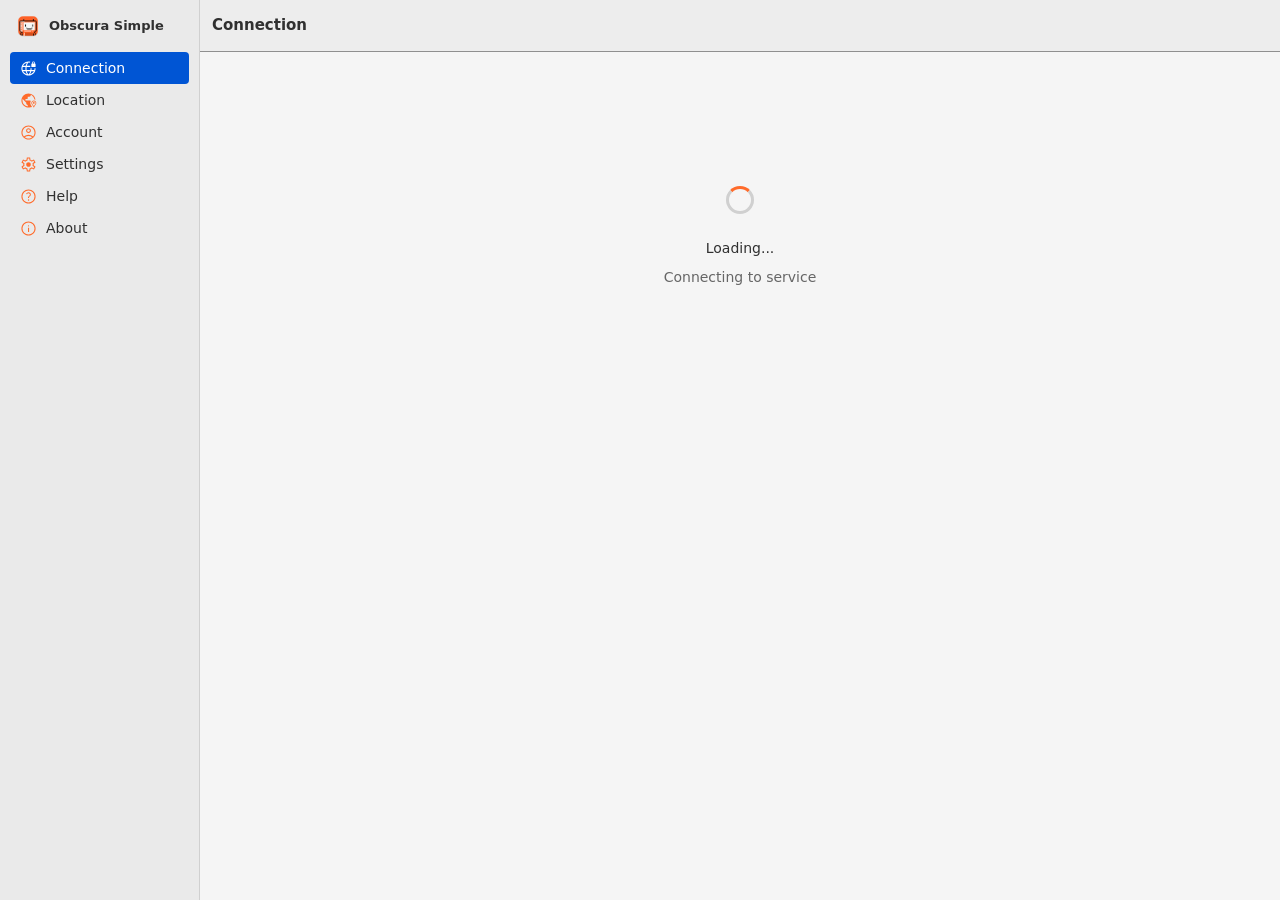
==== commit b66351ce: "Release isolated Simple client and Flatpak GUI 1.177-16" ====
--- a/simple-ui/index.html
+++ b/simple-ui/index.html
@@ -3,7 +3,7 @@
 <head>
 <meta charset="UTF-8" />
 <meta name="viewport" content="width=device-width, initial-scale=1.0" />
-<title>Obscura VPN</title>
+<title>Obscura Simple</title>
 <script>if(window.obscuraNativeSidebar) document.documentElement.classList.add("native-shell");</script>
 <link rel="stylesheet" href="./style.css" />
 </head>
@@ -12,7 +12,7 @@
 <div id="app">
   <header class="topbar"><h1 id="pageTitle">Connection</h1></header>
   <nav class="nav" id="nav" aria-label="Main navigation">
-    <div class="sidebar-brand"><img src="./assets/app-icon.png" width="24" height="24" alt="" /><span>Obscura VPN</span></div>
+    <div class="sidebar-brand"><img src="./assets/app-icon.png" width="24" height="24" alt="" /><span>Obscura Simple</span></div>
     <button data-view="connection" class="nav-btn active"><span class="nav-icon" aria-hidden="true"><svg xmlns="http://www.w3.org/2000/svg" width="16" height="16" viewBox="0 0 960 960" focusable="false">
   <path d="M480,880q-83,0 -156,-31.5t-127,-86q-54,-54.5 -85.5,-128T80,478q0,-83 31.5,-155.5T197,196q54,-54 127,-85t156,-31q26,0 50.5,4t49.5,9l-20,57q-20,-6 -40,-8t-40,-2q-42,35 -62,86t-34,104h196v60L373,390q-3,22 -4.5,44t-1.5,44q0,23 1.5,45.5T373,569h215q3,-23 4.5,-48t1.5,-61h60q0,36 -2,61t-4,48h160q6,-23 9,-47.5t3,-61.5h60q0,94 -31.5,171T763,763.5q-54,55.5 -127,86T480,880ZM152,569h159q-2,-23 -3,-45.5t-1,-45.5q0,-22 1,-44t4,-44L152,390q-6,22 -9,43.5t-3,44.5q0,23 3,45.5t9,45.5ZM395,810q-27,-42 -44.5,-87.5T322,629L172,629q35,66 93.5,111.5T395,810ZM172,330h151q10,-48 27.5,-93t43.5,-86q-73,18 -131,65t-91,114ZM480,822q38,-39 61,-89t36,-104L384,629q12,54 35,103.5t61,89.5ZM566,809q71,-22 129,-68t93,-112L639,629q-11,48 -28.5,93.5T566,809ZM674,400q-14,0 -24,-10t-10,-24v-132q0,-14 10,-24t24,-10h6v-40q0,-33 23.5,-56.5T760,80q33,0 56.5,23.5T840,160v40h6q14,0 24,10t10,24v132q0,14 -10,24t-24,10L674,400ZM720,200h80v-40q0,-17 -11.5,-28.5T760,120q-17,0 -28.5,11T720,158v42Z" fill="#222222" />
 </svg></span>Connection</button>
@@ -49,13 +49,20 @@
     <section id="view-degraded" class="view hidden">
       <div class="card warning">
         <h3>Service unavailable</h3>
-        <p id="degradedMsg">Obscura service is not running.</p>
+        <p id="degradedMsg">Obscura Simple service is not running.</p>
+        <p class="muted small">Obscura Simple uses a separate service and account settings. Only one VPN backend can run at a time. Do not restart this service while the official Obscura service is in use.</p>
+        <div class="flatpak-only hidden">
+          <p>This Flatpak contains the interface only. Install the matching <code>obscura-simple 1.177-16</code> host package first, then grant access in a host terminal:</p>
+          <p><code>sudo obscura-simple add-operator "$USER"</code></p>
+          <p>After deliberately stopping any other VPN backend, start <code>obscura-simple.service</code> on the host. Close and reopen this Flatpak after starting or restarting the service.</p>
+          <p><a href="https://github.com/gnustella-lab/obscura-simple#flatpak" target="_blank" rel="noopener">Flatpak setup instructions</a></p>
+        </div>
         <div class="row gap">
           <button id="btnRestartService" class="btn primary">Restart service</button>
           <button id="btnAddOperator" class="btn">Add permission</button>
         </div>
         <p class="muted small" id="degradedDetail"></p>
-        <p class="muted small" id="degradedHint">If initialization does not finish, check the service logs: <code>journalctl -u obscura.service -n 50 --no-pager</code> — common cause is a missing <code>libtss2-tctildr0t64</code> (<code>sudo apt install libtss2-tctildr0t64</code>).</p>
+        <p class="muted small" id="degradedHint">If initialization does not finish, check the service logs: <code>journalctl -u obscura-simple.service -n 50 --no-pager</code> — common cause is a missing <code>libtss2-tctildr0t64</code> (<code>sudo apt install libtss2-tctildr0t64</code>).</p>
       </div>
     </section>
 
@@ -63,7 +70,7 @@
     <section id="view-login" class="view hidden">
       <div class="login-layout">
         <div class="login-card card">
-          <h2 id="loginTitle">Welcome to Obscura</h2>
+          <h2 id="loginTitle">Welcome to Obscura Simple</h2>
           <p class="muted" id="loginSubtitle">Create an account or sign in with your existing number.</p>
 
           <div id="loginCreateBox">
@@ -167,9 +174,10 @@
       <div class="stack">
         <div class="card">
           <h3>General</h3>
-          <label class="switch"><input type="checkbox" id="toggleLoginItem" /> <span>Launch Obscura VPN at login</span></label>
+          <label class="switch"><input type="checkbox" id="toggleLoginItem" /> <span>Launch Obscura Simple at login</span></label>
+          <p class="flatpak-only hidden small muted">Configure Flatpak launch at login using your desktop startup settings. The native autostart switch is not available inside this sandbox.</p>
           <label class="switch"><input type="checkbox" id="toggleAutoConnect" /> <span>Automatically connect at launch</span></label>
-          <p class="setting-description muted">Connect to the last chosen location when Obscura starts. If you last used Quick Connect, Obscura will choose a location automatically.</p>
+          <p class="setting-description muted">Connect to the last chosen location when Obscura Simple starts. If you last used Quick Connect, Obscura will choose a location automatically.</p>
         </div>
         <div class="card" id="killSwitchSettings">
           <h3>Network</h3>
@@ -219,15 +227,17 @@
         <div class="card">
           <img class="help-mascot" src="./assets/thinking-mascot.svg" width="100" height="138" alt="" />
           <h2>Having trouble?</h2>
-          <p>Reach out to <a href="mailto:support@obscura.net">support@obscura.net</a></p>
+          <p>For this unofficial client, <a href="https://github.com/gnustella-lab/obscura-simple/issues" target="_blank" rel="noopener">report an Obscura Simple issue</a>. Do not include account numbers or credentials.</p>
+          <p>For VPN service, account, or billing help, contact <a href="mailto:support@obscura.net">support@obscura.net</a>.</p>
           <details class="feedback-details"><summary>Include a description of the problem</summary><div class="field">
             <label for="feedbackInput">Describe the problem (for debug bundle)</label>
             <textarea id="feedbackInput" rows="3" placeholder="What happened?"></textarea>
           </div>
           </details><button id="btnDebugBundle" class="btn primary">Create Debugging Archive</button>
+          <p class="flatpak-only hidden small muted">Create a complete debugging archive from a host terminal using <code>obscura-simple debug-bundle "description"</code>. Host service logs are not exposed to this sandbox.</p>
           <p class="small muted" id="debugPath"></p>
           <button id="btnRevealDebug" class="btn small hidden">Show file</button>
-          <h3 class="social-heading">Socials</h3><p class="muted">Connect with us via</p>
+          <h3 class="social-heading">Socials</h3><p class="muted">Follow the Obscura VPN service via</p>
           <div class="social-links"><a class="discord-link" href="https://discord.gg/xsP2Fp7s6r" target="_blank" rel="noopener" aria-label="Obscura on Discord" title="Discord"><svg viewBox="0 0 28 22" aria-hidden="true"><path d="M23.5 2A23 23 0 0 0 18 .3l-.7 1.4a21 21 0 0 0-6.6 0L10 .3A23 23 0 0 0 4.5 2C1 7 .1 12 .5 17a23 23 0 0 0 6.8 3.5l1.4-2.3-2.1-1a17 17 0 0 0 14.8 0l-2.1 1 1.4 2.3a23 23 0 0 0 6.8-3.5c.5-6-1-11-4-15ZM9.5 14c-1.3 0-2.3-1.3-2.3-2.9s1-2.9 2.3-2.9 2.3 1.3 2.3 2.9-1 2.9-2.3 2.9Zm9 0c-1.3 0-2.3-1.3-2.3-2.9s1-2.9 2.3-2.9 2.3 1.3 2.3 2.9-1 2.9-2.3 2.9Z"/></svg></a><a class="matrix-link" href="https://matrix.to/#/!CznDYbvmUUGxsJaWuW:matrix.social.obscuravpn.io?via=matrix.social.obscuravpn.io&amp;via=matrix.org" target="_blank" rel="noopener" aria-label="Obscura on Matrix" title="Matrix">[m]</a><a href="https://x.com/obscuravpn" target="_blank" rel="noopener" aria-label="Obscura on X" title="X">𝕏</a></div>
         </div>
       </div>
@@ -247,7 +257,8 @@
 <path fill-rule="evenodd" clip-rule="evenodd" d="M39.0855 27.0006H21.6927V0.333984H26.951V8.71246H39.0855V27.0006ZM26.951 13.6818V22.0602H33.9139V13.6818H26.951Z" />
 <path fill-rule="evenodd" clip-rule="evenodd" d="M0.890625 27.0006V8.71246H18.2835V27.0006H0.890625ZM6.14893 13.6818V22.0602H13.1118V13.6818H6.14893Z" />
 </svg></h2>
-          <p class="muted" id="aboutVersion">v1.177-12</p>
+          <p>Obscura Simple, an unofficial community client for Obscura VPN. Independently maintained, not the official Obscura app.</p>
+          <p class="muted" id="aboutVersion">v1.177-16</p>
           <a href="https://github.com/gnustella-lab/obscura-simple/releases/latest" target="_blank" rel="noopener" class="btn primary">Check for updates ↗</a>
           <p class="about-copyright muted">© Sovereign Engineering Inc. All rights reserved.</p>
           <div class="row center gap">
--- a/simple-ui/style.css
+++ b/simple-ui/style.css
@@ -2,7 +2,8 @@
   color-scheme:light dark;
   --bg:#f5f5f5;--sidebar:#eaeaea;--header:#ededed;--card:#fff;
   --text:#303030;--muted:#666;--border:#d0d0d0;--control-border:#858585;
-  --primary:#ff6b2b;--primary-hover:#ff8147;--primary-text:#281205;--link:#a43d13;
+  --primary:#ff6b2b;--primary-hover:#ff8147;--primary-text:#fff;--link:#a43d13;
+  --quick-icon-filter:brightness(0) invert(1);
   --selected:#0055d4;--success:#267440;--danger:#b62638;--protected:#235cb0;
   --pixel:#b7b7b7;--switch:#999;--radius:8px;--speed:.15s;
   --sidebar-width:200px;--font-sans:system-ui,-apple-system,"Segoe UI",sans-serif;
@@ -84,8 +85,7 @@
 @media(hover:hover){.country-group>summary:hover,.picker-city:hover{background:var(--bg)}}
 .city-picker select{display:none}.city-picker .flag-img{width:20px;display:block}.city-picker .flag-badge{font-size:11px}
 .last-chosen{font-size:11px;color:var(--success);border:1px solid currentColor;border-radius:4px;padding:2px 5px;white-space:nowrap}.city-control>.btn{min-width:110px}
-#btnConnectCity{min-width:130px;background:#fa743726;color:var(--link);border-color:transparent;box-shadow:none}
-#btnConnectCity:hover{background:#fa743740}
+#btnConnectCity{min-width:130px}
 .city-picker>summary{min-height:48px;font-size:16px}
 .last-chosen{font-size:12px;color:var(--success)}
 #cityHint{text-align:center;min-height:18px;margin-top:6px}.session-card{text-align:center;margin-top:10px}
@@ -116,8 +116,8 @@
 #aboutVersion{margin-bottom:24px;cursor:pointer}#view-about .about-copyright{margin-top:65px;margin-bottom:20px}.text-link{flex-basis:100%}#view-about .row{flex-wrap:wrap;gap:10px 16px}#view-about .card>p:last-child{margin-top:20px}
 .login-layout{max-width:420px;margin:24px auto}.login-card h2{margin-bottom:8px}.login-layout>.small{margin-top:18px}.generated-number{text-align:center;font-size:18px;overflow-wrap:anywhere;margin:16px 0}.loader{width:28px;height:28px;border:3px solid var(--border);border-top-color:var(--primary);border-radius:50%;animation:spin 1s linear infinite;margin:24px auto}#view-splash{padding-top:80px}@keyframes spin{to{transform:rotate(360deg)}}
 #devOsStatus,#devAppStatus{white-space:pre-wrap;overflow-wrap:anywhere}.toast{position:fixed;bottom:20px;left:50%;transform:translateX(-50%);z-index:100;max-width:calc(100vw - 32px);padding:12px 18px;border:1px solid var(--border);border-radius:8px;background:var(--card);box-shadow:0 4px 20px #0003}
-.pixel-grid{position:fixed;inset:auto 0 0 var(--sidebar-width);z-index:0;display:grid;grid-template-columns:repeat(40,minmax(0,1fr));gap:4px;padding:0 4px 4px;opacity:.5;pointer-events:none;user-select:none}
-.pixel{position:relative;aspect-ratio:1/1;border-radius:1px;background:var(--pixel)}
+.pixel-grid{position:fixed;inset:auto 0 0 var(--sidebar-width);z-index:0;display:grid;grid-template-columns:repeat(40,minmax(0,1fr));gap:0;padding:0;opacity:.5;pointer-events:none;user-select:none}
+.pixel{position:relative;aspect-ratio:1/1;border-radius:0;background:var(--pixel)}
 .pixel::after{content:"";position:absolute;inset:0;border-radius:inherit;background:var(--primary);opacity:0}
 .pixel.on::after{opacity:1;animation:pixel-reveal 240ms ease both;animation-delay:var(--pixel-delay,0ms)}
 .pixel.empty{visibility:hidden}@keyframes pixel-reveal{from{opacity:0}to{opacity:1}}
@@ -131,7 +131,7 @@
 @media(max-width:760px){.main{padding:24px 24px 20px}.last-chosen{display:none}.account-status-actions .btn{font-size:12px}.configurations-card{align-items:flex-start;flex-direction:column}}
 @media(max-width:580px){
   :root{--sidebar-width:0px}.nav{position:sticky;inset:auto;top:52px;width:100%;flex-direction:row;overflow-x:auto;padding:6px;gap:3px;border-right:0;border-bottom:1px solid var(--border)}.sidebar-brand,.sidebar-footer{display:none}.nav-btn{min-height:40px;padding:6px 10px;white-space:nowrap}.nav-icon{width:15px;height:15px}.topbar{margin:0}.main{margin:0;padding:24px 18px 18px}
-  #view-connection{min-height:calc(100svh - 148px)}.native-shell #view-connection{min-height:calc(100svh - 94px)}.connection-main{margin-top:4px}.city-control{gap:8px}.city-control>.btn{min-width:80px;padding-inline:10px}.city-picker>summary{padding-inline:8px}.traffic-panel{gap:12px;padding:14px 12px}.traffic-endpoint{font-size:11px}.traffic-path{font-size:11px}.pixel-grid{gap:3px}.location-banner{padding:14px;gap:10px;flex-wrap:wrap}.location-banner .btn{margin-left:38px}.account-status{flex-wrap:wrap}.account-status-actions{width:100%;flex-direction:row;justify-content:flex-end}.account-number-card .row{flex-wrap:wrap}.account-number-card h2{flex-basis:100%}.grid2{column-gap:12px}.setting-description{margin-left:48px}#view-about .about-copyright{margin-top:42px}#view-help h2{font-size:28px}
+  #view-connection{min-height:calc(100svh - 148px)}.native-shell #view-connection{min-height:calc(100svh - 94px)}.connection-main{margin-top:4px}.city-control{gap:8px}.city-control>.btn{min-width:80px;padding-inline:10px}.city-picker>summary{padding-inline:8px}.traffic-panel{gap:12px;padding:14px 12px}.traffic-endpoint{font-size:11px}.traffic-path{font-size:11px}.location-banner{padding:14px;gap:10px;flex-wrap:wrap}.location-banner .btn{margin-left:38px}.account-status{flex-wrap:wrap}.account-status-actions{width:100%;flex-direction:row;justify-content:flex-end}.account-number-card .row{flex-wrap:wrap}.account-number-card h2{flex-basis:100%}.grid2{column-gap:12px}.setting-description{margin-left:48px}#view-about .about-copyright{margin-top:42px}#view-help h2{font-size:28px}
 }
 @media(prefers-reduced-motion:reduce){*,*::before,*::after{transition-duration:.01ms!important;animation-duration:.01ms!important;animation-iteration-count:1!important}.loader{animation-duration:1s!important;animation-iteration-count:infinite!important}}
 @media(min-width:581px){.native-shell .main{padding:30px 60px 24px}}
